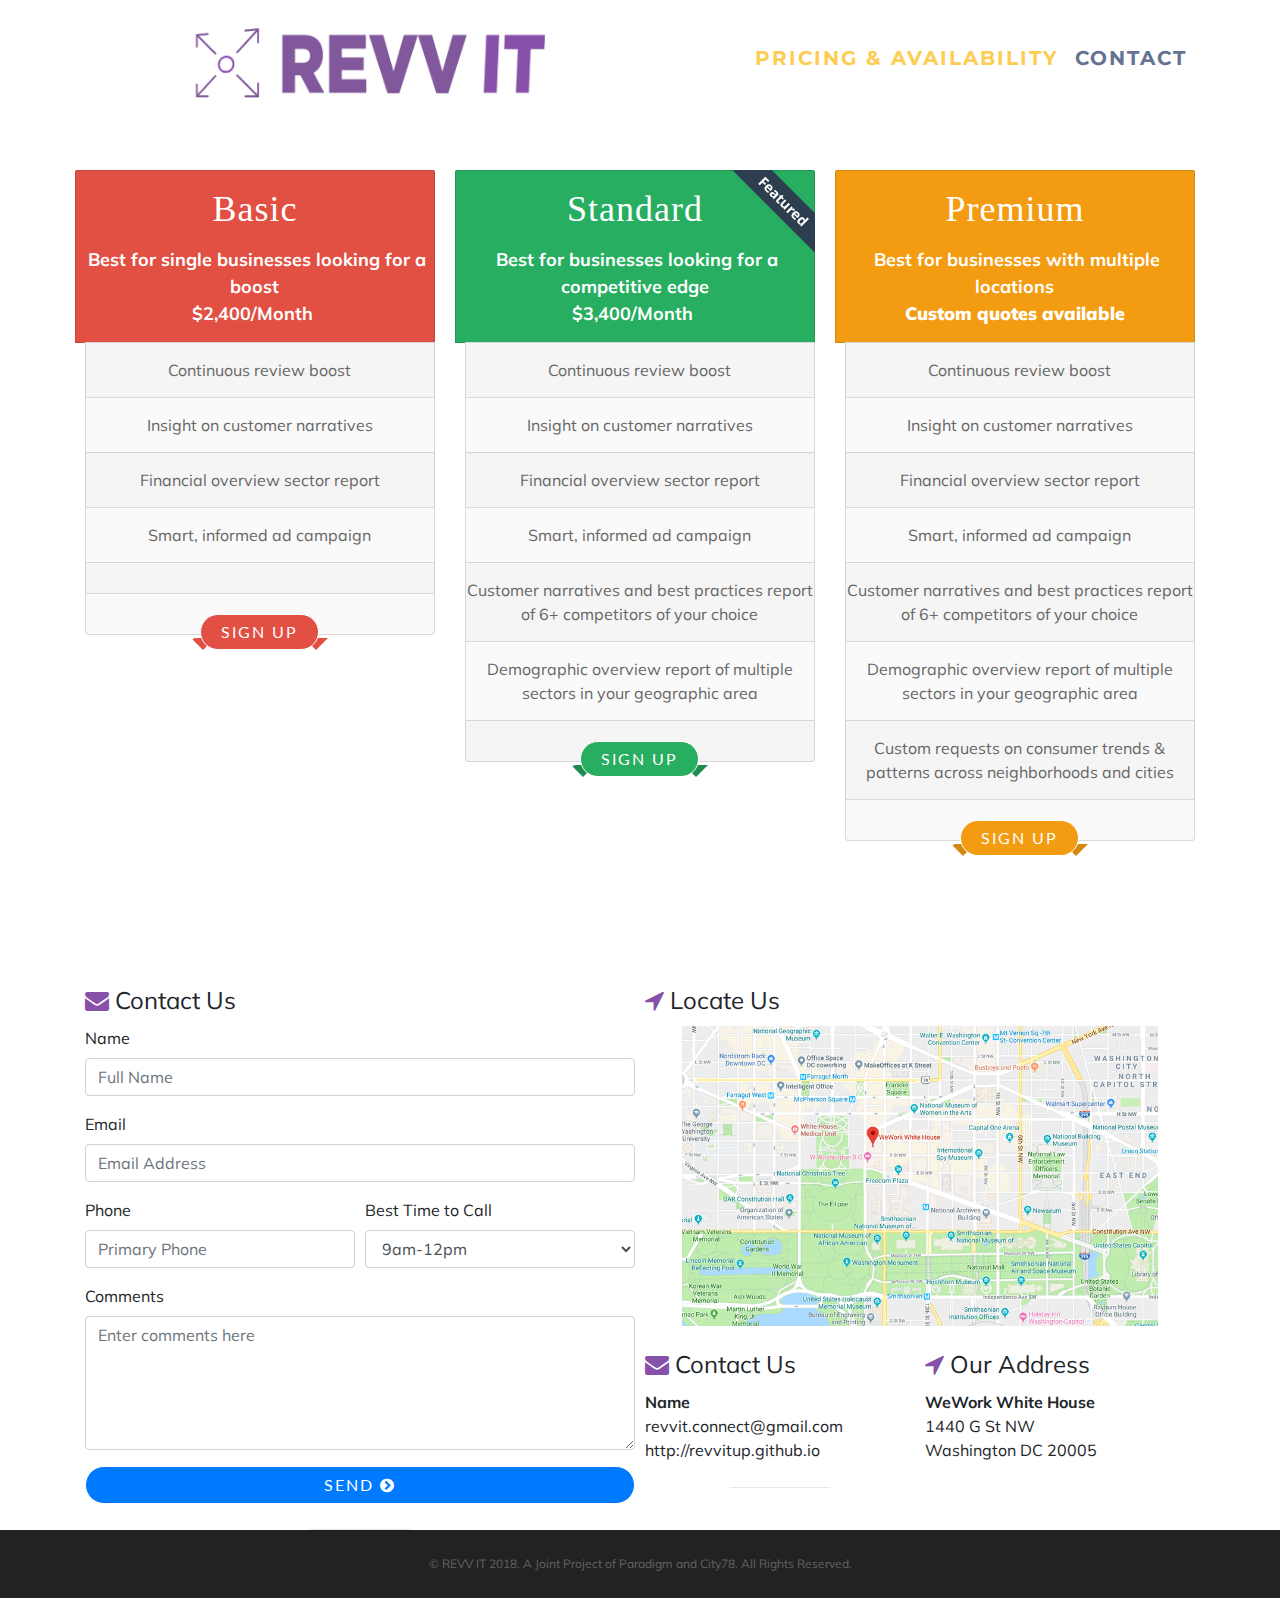
==== pricing.html @ c978f0ca "a" ====
<!DOCTYPE html>
<html>

<head>
    <meta charset="utf-8">
    <meta name="viewport" content="width=device-width, initial-scale=1.0, shrink-to-fit=no">
    <title>Home - EXP</title>
    <link rel="stylesheet" href="assets/bootstrap/css/bootstrap.min.css">
    <link rel="stylesheet" href="https://fonts.googleapis.com/css?family=Lato">
    <link rel="stylesheet" href="https://fonts.googleapis.com/css?family=Catamaran:100,200,300,400,500,600,700,800,900">
    <link rel="stylesheet" href="https://fonts.googleapis.com/css?family=Muli">
    <link rel="stylesheet" href="assets/fonts/font-awesome.min.css">
    <link rel="stylesheet" href="https://fonts.googleapis.com/css?family=Bitter">
    <link rel="stylesheet" href="https://fonts.googleapis.com/css?family=Montserrat">
    <link rel="stylesheet" href="https://fonts.googleapis.com/css?family=Nanum+Gothic">
    <link rel="stylesheet" href="https://fonts.googleapis.com/css?family=Roboto+Slab">
    <link rel="stylesheet" href="https://fonts.googleapis.com/css?family=Slabo+27px">
    <link rel="stylesheet" href="assets/css/Bold-BS4-CSS-Image-Slider.css">
    <link rel="stylesheet" href="assets/css/Contact-FormModal-Contact-Form-with-Google-Map.css">
    <link rel="stylesheet" href="assets/css/dh-row-text-image-right.css">
    <link rel="stylesheet" href="https://cdnjs.cloudflare.com/ajax/libs/aos/2.1.1/aos.css">
    <link rel="stylesheet" href="https://daneden.github.io/animate.css/animate.min.css">
    <link rel="stylesheet" href="assets/css/Pricing-Tables-1.css">
    <link rel="stylesheet" href="assets/css/Pricing-Tables.css">
    <link rel="stylesheet" href="assets/css/untitled.css">
<link rel="icon" href="assets/img/icon.png" />
<meta name="Revvit" content="Competitive Edge Online">
<meta name="keywords" content="revvit, city78, paradigm, review, business">
</head>

<body id="page-top">
    <nav class="navbar navbar-light navbar-expand-lg fixed-top" id="mainNav" style="background-color:#ffffff;">
        <div class="container"><a class="navbar-brand js-scroll-trigger" href="index.html" id="brand_nav_bar" style="font-size: 60px;font-family: 'Nanum Gothic', sans-serif;font-style: normal;font-weight: bold;color: rgb(139,225,118);background-image: url(&quot;assets/img/REVVIT2.png&quot;);height: 100px;background-position: center;background-size: contain;background-repeat: no-repeat;margin: 0px;padding: 0px;"></a>
            <button
                class="navbar-toggler float-right" data-toggle="collapse" data-target="#navbarResponsive" aria-controls="navbarResponsive" aria-expanded="false" aria-label="Toggle navigation"><i class="fa fa-bars"></i></button>
                <div class="collapse navbar-collapse" id="navbarResponsive">
                    <ul class="nav navbar-nav ml-auto">
                        <li class="nav-item" role="presentation"><a class="nav-link js-scroll-trigger" href="#pricing" style="font-size:20px;font-family:Montserrat, sans-serif;font-weight:bold;color:#657392;">PRICING &amp; AVAILABILITY</a></li>
                        <li class="nav-item" role="presentation"><a class="nav-link js-scroll-trigger" href="#contact" style="font-size:20px;font-family:Montserrat, sans-serif;font-weight:bold;color:#657392;">Contact</a></li>
                    </ul>
                </div>
        </div>
    </nav>
    <section id="pricing" class="pricing-table">
        <div class="container">
            <div class="center" style="height: 100px;"></div>
            <div class="pricing-area text-center">
                <div class="row">
                    <div class="col-sm-4 plan price red wow fadeInDown">
                        <ul class="list-group">
                            <li class="list-group-item heading" style="height: 173px;">
                                <h1>Basic</h1><span class="price" style="padding: 5px;">Best for single businesses looking for a boost<br>$2,400/Month </span></li>
                            <li class="list-group-item"><span>Continuous review boost</span></li>
                            <li class="list-group-item"><span>Insight on customer narratives</span></li>
                            <li class="list-group-item"><span>Financial overview sector report</span></li>
                            <li class="list-group-item"><span>Smart, informed ad campaign</span></li>
                            <li class="list-group-item"></li>
                            <li class="list-group-item plan-action"><a href="#contact" class="btn">Sign Up</a></li>
                        </ul>
                    </div>
                    <div class="col-sm-4 plan price green wow fadeInDown"><img src="assets/img/ribon_one.png">
                        <ul class="list-group">
                            <li class="list-group-item heading" style="height: 173px;">
                                <h1>Standard </h1><span class="price" style="padding: 5px;">Best for businesses looking for a competitive edge<br>$3,400/Month </span></li>
                            <li class="list-group-item"><span>Continuous review boost</span></li>
                            <li class="list-group-item"><span>Insight on customer narratives<br></span></li>
                            <li class="list-group-item"><span>Financial overview sector report<br></span></li>
                            <li class="list-group-item"><span>Smart, informed ad campaign<br></span></li>
                            <li class="list-group-item"><span>Customer narratives and best practices report of 6+ competitors of your choice</span></li>
                            <li class="list-group-item"><span>Demographic overview report of multiple sectors in your geographic area</span></li>
                            <li class="list-group-item plan-action"><a href="#contact" class="btn">Sign Up</a></li>
                        </ul>
                    </div>
                    <div class="col-sm-4 plan price yellow wow fadeInDown">
                        <ul class="list-group">
                            <li class="list-group-item heading" style="height: 173px;">
                                <h1>Premium </h1><span class="price" style="padding: 5px;">Best for businesses with multiple locations<br><strong>&nbsp;Custom quotes available</strong><br></span></li>
                            <li class="list-group-item"><span>Continuous review boost</span></li>
                            <li class="list-group-item"><span>Insight on customer narratives<br></span></li>
                            <li class="list-group-item"><span>Financial overview sector report<br></span></li>
                            <li class="list-group-item"><span>Smart, informed ad campaign<br></span></li>
                            <li class="list-group-item"><span>Customer narratives and best practices report of 6+ competitors of your choice<br></span></li>
                            <li class="list-group-item"><span>Demographic overview report of multiple sectors in your geographic area<br></span></li>
                            <li class="list-group-item"><span>Custom requests on consumer trends &amp; patterns across neighborhoods and cities<br></span></li>
                            <li class="list-group-item plan-action"><a href="#contact" class="btn">Sign Up</a></li>
                        </ul>
                    </div>
                </div>
            </div>
        </div>
    </section>
    <div class="container" data-aos="fade" data-aos-duration="100" id="contact">
        <div class="modal fade" role="dialog" tabindex="-1" id="modal1">
            <div class="modal-dialog modal-lg" role="document">
                <div class="modal-content">
                    <div class="modal-header">
                        <h4>Contact Information</h4><button type="button" class="close" data-dismiss="modal" aria-label="Close"><span aria-hidden="true">×</span></button></div>
                    <div class="modal-body">
                        <form action="javascript:void();" method="get" id="contactForm"><input class="form-control" type="hidden" name="Introduction" value="This email was sent from www.revvitup.github.io"><input class="form-control" type="hidden" name="subject" value="Contact Form"><input class="form-control" type="hidden"
                                name="to" value="revvit.connect@gmail.com">
                            <div class="form-row">
                                <div class="col-md-6">
                                    <div id="modal-successfail"></div>
                                </div>
                            </div>
                            <div class="form-row">
                                <div class="col-md-6" id="modal-message">
                                    <fieldset>
                                        <legend><i class="fa fa-envelope"></i> Contact Us</legend>
                                    </fieldset>
                                    <div class="form-group has-feedback"><label for="modal_from_name">Name</label><input class="form-control" type="text" name="from_name" required="" placeholder="Full Name" id="modal_from_name" tabindex="-1"></div>
                                    <div class="form-group has-feedback"><label for="modal_from_email">Email</label><input class="form-control" type="email" name="from_email" required="" placeholder="Email Address" id="modal_from_email"></div>
                                    <div class="form-row">
                                        <div class="col-sm-6">
                                            <div class="form-group has-feedback"><label for="modal_from_phone">Phone</label><input class="form-control" type="text" name="from_phone" placeholder="Primary Phone" id="modal_from_phone"></div>
                                        </div>
                                        <div class="col-sm-6">
                                            <div class="form-group"><label for="modal_calltime">Best Time to Call</label><select class="form-control" name="Call Time" id="modal_calltime"><optgroup label="This is a group"><option value="12" selected="">This is item 1</option><option value="13">This is item 2</option><option value="14">This is item 3</option></optgroup></select></div>
                                        </div>
                                    </div>
                                    <div class="form-group"><label for="modal_comments">Comments</label><textarea class="form-control" rows="5" name="Comments" placeholder="Enter comments here" id="modal_comments"></textarea></div>
                                    <div class="form-group"><button class="btn btn-primary btn-block" type="submit">Send <i class="fa fa-chevron-circle-right"></i></button></div>
                                    <hr>
                                </div>
                                <div class="col-md-6">
                                    <fieldset>
                                        <legend> <i class="fa fa-location-arrow"></i> Locate Us</legend>
                                    </fieldset>
                                    <div class="form-row">
                                        <div class="col-md-12">
                                            <div class="static-map"><a href="https://www.google.com/maps/place/2+15th+St+NW+Washington+DC+20024" target="_blank"><img class="img-fluid" src="http://maps.googleapis.com/maps/api/staticmap?autoscale=2&amp;size=600x210&amp;maptype=roadmap&amp;format=png&amp;visual_refresh=true&amp;markers=size:mid%7Ccolor:0xff0000%7Clabel:%7C582+1801+W+International+Speedway+Blvd+Daytona+Beach+FL+32114&amp;zoom=12" alt="Google Map of Washington Monument"></a></div>
                                        </div>
                                        <div class="col-sm-6">
                                            <fieldset>
                                                <legend><i class="fa fa-envelope"></i> Contact Us</legend>
                                            </fieldset>
                                            <div><span><strong>Name</strong></span></div>
                                            <div><span>email@address.com</span></div>
                                            <div><span>www.awebsite.com</span></div>
                                            <hr>
                                        </div>
                                        <div class="col-sm-6">
                                            <fieldset>
                                                <legend><i class="fa fa-location-arrow"></i> Our Address</legend>
                                            </fieldset>
                                            <div><span><strong>Office Name</strong></span></div>
                                            <div><span>55 Icannot Dr.</span></div>
                                            <div><span>Daytona Beach, FL 81500</span></div>
                                            <div><abbr data-toggle="tooltip" data-placement="top" title="Office Phone: 555-867-5309">O:</abbr> 555-867-5309</div>
                                        </div>
                                    </div>
                                </div>
                            </div>
                        </form>
                    </div>
                </div>
            </div>
        </div>
        <form action="javascript:void();" method="get" id="contactForm"><input class="form-control" type="hidden" name="Introduction" value="This email was sent from www.mywebsite.com"><input class="form-control" type="hidden" name="subject" value="My Contact Form"><input class="form-control" type="hidden" name="to"
                value="email@mywebsite.com">
            <div class="form-row">
                <div class="col-md-6">
                    <div id="successfail"></div>
                </div>
            </div>
            <div class="form-row">
                <div class="col-md-6" id="message">
                    <fieldset>
                        <legend><i class="fa fa-envelope" style="color: rgb(135,81,169);"></i> Contact Us</legend>
                    </fieldset>
                    <div class="form-group has-feedback"><label for="from_name">Name</label><input class="form-control" type="text" name="from_name" required="" placeholder="Full Name" id="from_name" tabindex="-1"></div>
                    <div class="form-group has-feedback"><label for="from_email">Email</label><input class="form-control" type="email" name="from_email" required="" placeholder="Email Address" id="from_email"></div>
                    <div class="form-row">
                        <div class="col-sm-6">
                            <div class="form-group has-feedback"><label for="from_phone">Phone</label><input class="form-control" type="text" name="from_phone" placeholder="Primary Phone" id="from_phone"></div>
                        </div>
                        <div class="col-sm-6">
                            <div class="form-group"><label for="calltime">Best Time to Call</label><select class="form-control" name="Call Time" id="calltime"><optgroup label="Best Time to Call"><option value="12" selected="">9am-12pm</option><option value="13">12pm-3pm</option><option value="14">3pm-5pm</option></optgroup></select></div>
                        </div>
                    </div>
                    <div class="form-group"><label for="comments">Comments</label><textarea class="form-control" rows="5" name="Comments" placeholder="Enter comments here" id="comments"></textarea></div>
                    <div class="form-group"><button class="btn btn-primary btn-block" type="submit">Send <i class="fa fa-chevron-circle-right"></i></button></div>
                    <hr>
                </div>
                <div class="col-md-6">
                    <fieldset>
                        <legend> <i class="fa fa-location-arrow" style="color: rgb(135,81,169);"></i> Locate Us</legend>
                    </fieldset>
                    <div class="form-row">
                        <div class="col-md-12">
                            <div class="static-map" style="background-image: url(&quot;assets/img/location.png&quot;);min-height: 300px;background-position: center;background-size: contain;background-repeat: no-repeat;"></div>
                        </div>
                        <div class="col-sm-6">
                            <fieldset>
                                <legend><i class="fa fa-envelope" style="color: rgb(135,81,169);"></i> Contact Us</legend>
                            </fieldset>
                            <div><span><strong>Name</strong></span></div>
                            <div><span>revvit.connect@gmail.com</span></div>
                            <div><span>http://revvitup.github.io</span></div>
                            <hr>
                        </div>
                        <div class="col-sm-6">
                            <fieldset>
                                <legend><i class="fa fa-location-arrow" style="color: rgb(135,81,169);"></i> Our Address</legend>
                            </fieldset>
                            <div><span><strong>WeWork White House</strong></span></div>
                            <div><span>1440 G St NW</span></div>
                            <div><span>Washington DC 20005</span></div>
                            <div></div>
                        </div>
                    </div>
                </div>
            </div>
        </form>
    </div>
    <footer>
        <div class="container">
            <p>©&nbsp;REVV IT 2018. A Joint Project of Paradigm and City78. All Rights Reserved.</p>
        </div>
    </footer>
    <script src="assets/js/jquery.min.js"></script>
    <script src="assets/bootstrap/js/bootstrap.min.js"></script>
    <script src="assets/js/bs-animation.js"></script>
    <script src="assets/js/Contact-FormModal-Contact-Form-with-Google-Map.js"></script>
    <script src="https://cdnjs.cloudflare.com/ajax/libs/aos/2.1.1/aos.js"></script>
    <script src="https://cdnjs.cloudflare.com/ajax/libs/jquery-easing/1.4.1/jquery.easing.min.js"></script>
    <script src="assets/js/new-age.js"></script>
    <script src="assets/js/Pricing-Tables-1.js"></script>
    <script src="assets/js/Pricing-Tables.js"></script>
</body>

</html>
---- assets/css/Bold-BS4-CSS-Image-Slider.css ----
* {
  margin: 0;
  padding: 0;
}

.accordian {
  width: 805px;
  height: 320px;
  overflow: hidden;
  margin: 100px auto;
  box-shadow: 0 0 10px 1px rgba(0, 0, 0, 0.35);
  -webkit-box-shadow: 0 0 10px 1px rgba(0, 0, 0, 0.35);
  -moz-box-shadow: 0 0 10px 1px rgba(0, 0, 0, 0.35);
}

.accordian ul {
  width: 1200px;
}

.accordian li {
  position: relative;
  display: block;
  width: 160px;
  float: left;
  border-left: 1px solid #888;
  box-shadow: 0 0 25px 10px rgba(0, 0, 0, 0.5);
  -webkit-box-shadow: 0 0 25px 10px rgba(0, 0, 0, 0.5);
  -moz-box-shadow: 0 0 25px 10px rgba(0, 0, 0, 0.5);
  transition: all 0.5s;
  -webkit-transition: all 0.5s;
  -moz-transition: all 0.5s;
}

.accordian ul:hover li {
  width: 40px;
}

.accordian ul li:hover {
  width: 640px;
}

.accordian li img {
  display: block;
}

.image_title {
  background: rgba(0, 0, 0, 0.4);
  position: absolute;
  left: 0;
  bottom: 0;
  width: 640px;
  height: 60px;
}
---- assets/css/Contact-FormModal-Contact-Form-with-Google-Map.css ----
.static-map {
  margin-bottom: 20px;
}

@media (max-width: 768px) and (min-width: 767px) {
  #contactForm .static-map img {
    width: 100%;
  }
}
---- assets/css/dh-row-text-image-right.css ----
.clearmargin {
  margin: 0px;
}

.clearpadding {
  padding: 15px;
}

.row-image-txt {
  background-color: rgb(42,42,42);
}

.row-image-txt h1 {
  color: white;
}

.row-image-txt p {
  color: white;
}
---- assets/css/Pricing-Tables-1.css ----
.pricing-table {
  padding: 70px 0;
}

.center {
  padding-bottom: 55px;
  text-align: center;
}

.center h2 {
  font-size: 36px;
  margin-bottom: 20px;
  margin-top: 0px;
}

h1, h2, h3, h4, h5, h6 {
  color: #4e4e4e;
  font-family: "Open Sans";
  font-weight: 600;
}

.lead {
  font-size: 16px;
  font-weight: 400;
  line-height: 24px;
}

.plan {
  margin-bottom: 70px;
  position: relative;
}

.pricing-area ul {
  background: #fafafa;
  margin: 0;
  padding: 0;
}

.pricing-area li {
  background: #fafafa;
}

.pricing-area .heading {
  margin-left: -10px;
  border-radius: 2px 2px 0 0;
  padding: 17px 0;
}

.pricing-area ul li {
  font-size: 16px;
  font-weight: 400;
  list-style: outside none none;
  padding: 15px 0;
  color: #666666;
}

.pricing-area h1, .pricing-area .price {
  font-weight: 300;
  margin-bottom: 15px;
  margin-top: 0;
  font-size: 36px;
  color: #ffffff;
}

.pricing-area h3 {
  color: #ffffff;
}

.pricing-area .price {
  font-size: 18px;
  font-weight: 700;
}

.pricing-area ul li:nth-child(2n) {
  background: #f5f5f5 none repeat scroll 0 0;
}

.plan-action {
  height: 42px;
}

.pricing-area .plan-action .btn::before {
  border-color: #e24f43 transparent transparent;
  border-radius: 5px 0 0;
  border-style: solid;
  border-width: 12px;
  bottom: -13px;
  content: "";
  height: 0;
  left: -10px;
  position: absolute;
  width: 0;
  z-index: -1;
}

.pricing-area .plan-action .btn::after {
  border-color: #e24f43 transparent transparent;
  border-radius: 5px 0 0;
  border-style: solid;
  border-width: 12px;
  bottom: -13px;
  content: "";
  height: 0;
  position: absolute;
  right: -10px;
  width: 0;
  z-index: -1;
}

.pricing-area .price.red .heading, .pricing-area .price.red .plan-action .btn {
  background: #e24f43 none repeat scroll 0 0;
  color: #ffffff;
}

.pricing-area .price.green .heading, .pricing-area .price.green .plan-action .btn {
  background: #27ae60 none repeat scroll 0 0;
  color: #ffffff;
}

.pricing-area .green .plan-action .btn::before, .pricing-area .green .plan-action .btn::after {
  border-color: #1f8c4d transparent transparent;
}

.pricing-area .yellow .plan-action .btn::before, .pricing-area .yellow .plan-action .btn::after {
  border-color: #d4880f transparent transparent;
}

.pricing-area .price.yellow .heading, .pricing-area .price.yellow .plan-action .btn {
  background: #f39c12 none repeat scroll 0 0;
  color: #ffffff;
}

.pricing-area .default .plan-action .btn::before, .pricing-area .default .plan-action .btn::after {
  border-color: #5c5c5c transparent transparent;
}

.pricing-area .price.default .heading, .pricing-area .price.default .plan-action .btn {
  background: #5c5c5c none repeat scroll 0 0;
  color: #ffffff;
}

.pricing-area .plan {
  margin-bottom: 70px;
  position: relative;
}

.pricing-area .plan-action .btn {
  color: #ffffff;
  margin-top: 5px;
  padding: 5px 20px;
  position: relative;
}

.pricing-area img {
  position: absolute;
  right: 15px;
  top: 0;
  z-index: 1;
}
---- assets/css/Pricing-Tables.css ----
a {
  color: #6d8de1;
}

#footer a:active, a:hover {
  color: #fcf8f8;
  text-decoration: none;
  font-weight: bold;
}

.center {
  padding-bottom: 55px;
  text-align: center;
}

h1, h2, h3, h4, h5, h6 {
  color: #4e4e4e;
  font-family: "Open Sans";
  font-weight: 600;
}

.lead {
  font-size: 16px;
  font-weight: 400;
  line-height: 24px;
}

p {
  margin: 0 0 10px;
}

.pricing-table {
  padding: 70px 0;
}

.center {
  padding-bottom: 55px;
  text-align: center;
}

.center h2 {
  font-size: 36px;
  margin-bottom: 20px;
  margin-top: 0px;
}

h1, h2, h3, h4, h5, h6 {
  color: #4e4e4e;
  font-family: "Open Sans";
  font-weight: 600;
}

.lead {
  font-size: 16px;
  font-weight: 400;
  line-height: 24px;
}

.plan {
  margin-bottom: 70px;
  position: relative;
}

.pricing-area ul {
  background: #fafafa;
  margin: 0;
  padding: 0;
}

.pricing-area li {
  background: #fafafa;
}

.pricing-area .heading {
  margin-left: -10px;
  border-radius: 2px 2px 0 0;
  padding: 17px 0;
}

.pricing-area ul li {
  font-size: 16px;
  font-weight: 400;
  list-style: outside none none;
  padding: 15px 0;
  color: #666666;
}

.pricing-area h1, .pricing-area .price {
  font-weight: 300;
  margin-bottom: 15px;
  margin-top: 0;
  font-size: 36px;
  color: #ffffff;
}

.pricing-area .price {
  font-size: 18px;
  font-weight: 700;
}

.pricing-area ul li:nth-child(2n) {
  background: #f5f5f5 none repeat scroll 0 0;
}

.plan-action {
  height: 42px;
}

.pricing-area .price.red .heading, .pricing-area .price.red .plan-action .btn {
  background: #e24f43 none repeat scroll 0 0;
  color: #ffffff;
}

.pricing-area .price.green .heading, .pricing-area .price.green .plan-action .btn {
  background: #27ae60 none repeat scroll 0 0;
  color: #ffffff;
}

.pricing-area .price.yellow .heading, .pricing-area .price.yellow .plan-action .btn {
  background: #f39c12 none repeat scroll 0 0;
  color: #ffffff;
}

.pricing-area .price.default .heading, .pricing-area .price.default .plan-action .btn {
  background: #5c5c5c none repeat scroll 0 0;
  color: #ffffff;
}

.pricing-area .plan {
  margin-bottom: 70px;
  position: relative;
}

.pricing-area .plan-action .btn {
  color: #ffffff;
  margin-top: 5px;
  padding: 5px 20px;
  position: relative;
}

.pricing-area img {
  position: absolute;
  right: 15px;
  top: 0;
  z-index: 1;
}
---- assets/css/untitled.css ----
@media (max-width: 768px) {
  #mainNav .navbar-brand {
  }
}

@media (min-width: 768px) {
  #mainNav .navbar-brand {
    min-width: 50%;
  }
}

@media (max-width: 768px) {
  #mainNav .navbar-brand {
    min-width: 80%;
  }
}

@media (min-width: 768px) {
  header.masthead .header-content h1 {
    font-size: 200%;
  }
}

@media (min-width: 415px) and (max-width:768px) {
  header.masthead .header-content h1 {
    font-size: 200%;
  }
}

@media (min-width: 992px) {
  #lead_image {
    height: 100vh;
  }
}

@media (min-width: 768px) {
  #lead_image {
    height: 100vh;
  }
}

@media (max-width: 992px) {
  .btn.btn-outline-warning.btn-xl.js-scroll-trigger {
    visibility: hidden;
    height: 0px;
    max-width: 0px;
    max-height: 0px;
  }
}

@media (min-width: 320px) and (max-width:415px) {
  header.masthead .header-content h1 {
    font-size: 17px;
  }
}

@media (min-width: 300px) and (max-width:768px) {
  #lead_image {
    height: 150px;
  }
}

@media (max-width: 992px) {
  #left_bus {
    background-image: url(../../assets/img/small4_width.png);
    height: 400px;
    width: 100%;
    background-size: cover;
  }
}

@media (min-width: 992px) {
  #left_bus {
    background-image: url(../../assets/img/small_bus.png);
    width: 100%;
    background-size: cover;
    height: 350px;
  }
}

@media (min-width: 992px) {
  #right_bus {
    background-image: url(../../assets/img/large4.png);
    width: 100%;
    background-size: cover;
    height: 350px;
  }
}

@media (max-width: 992px) {
  #right_bus {
    background-image: url(../../assets/img/large4_width.png);
    width: 100%;
    background-size: cover;
    height: 400px;
  }
}
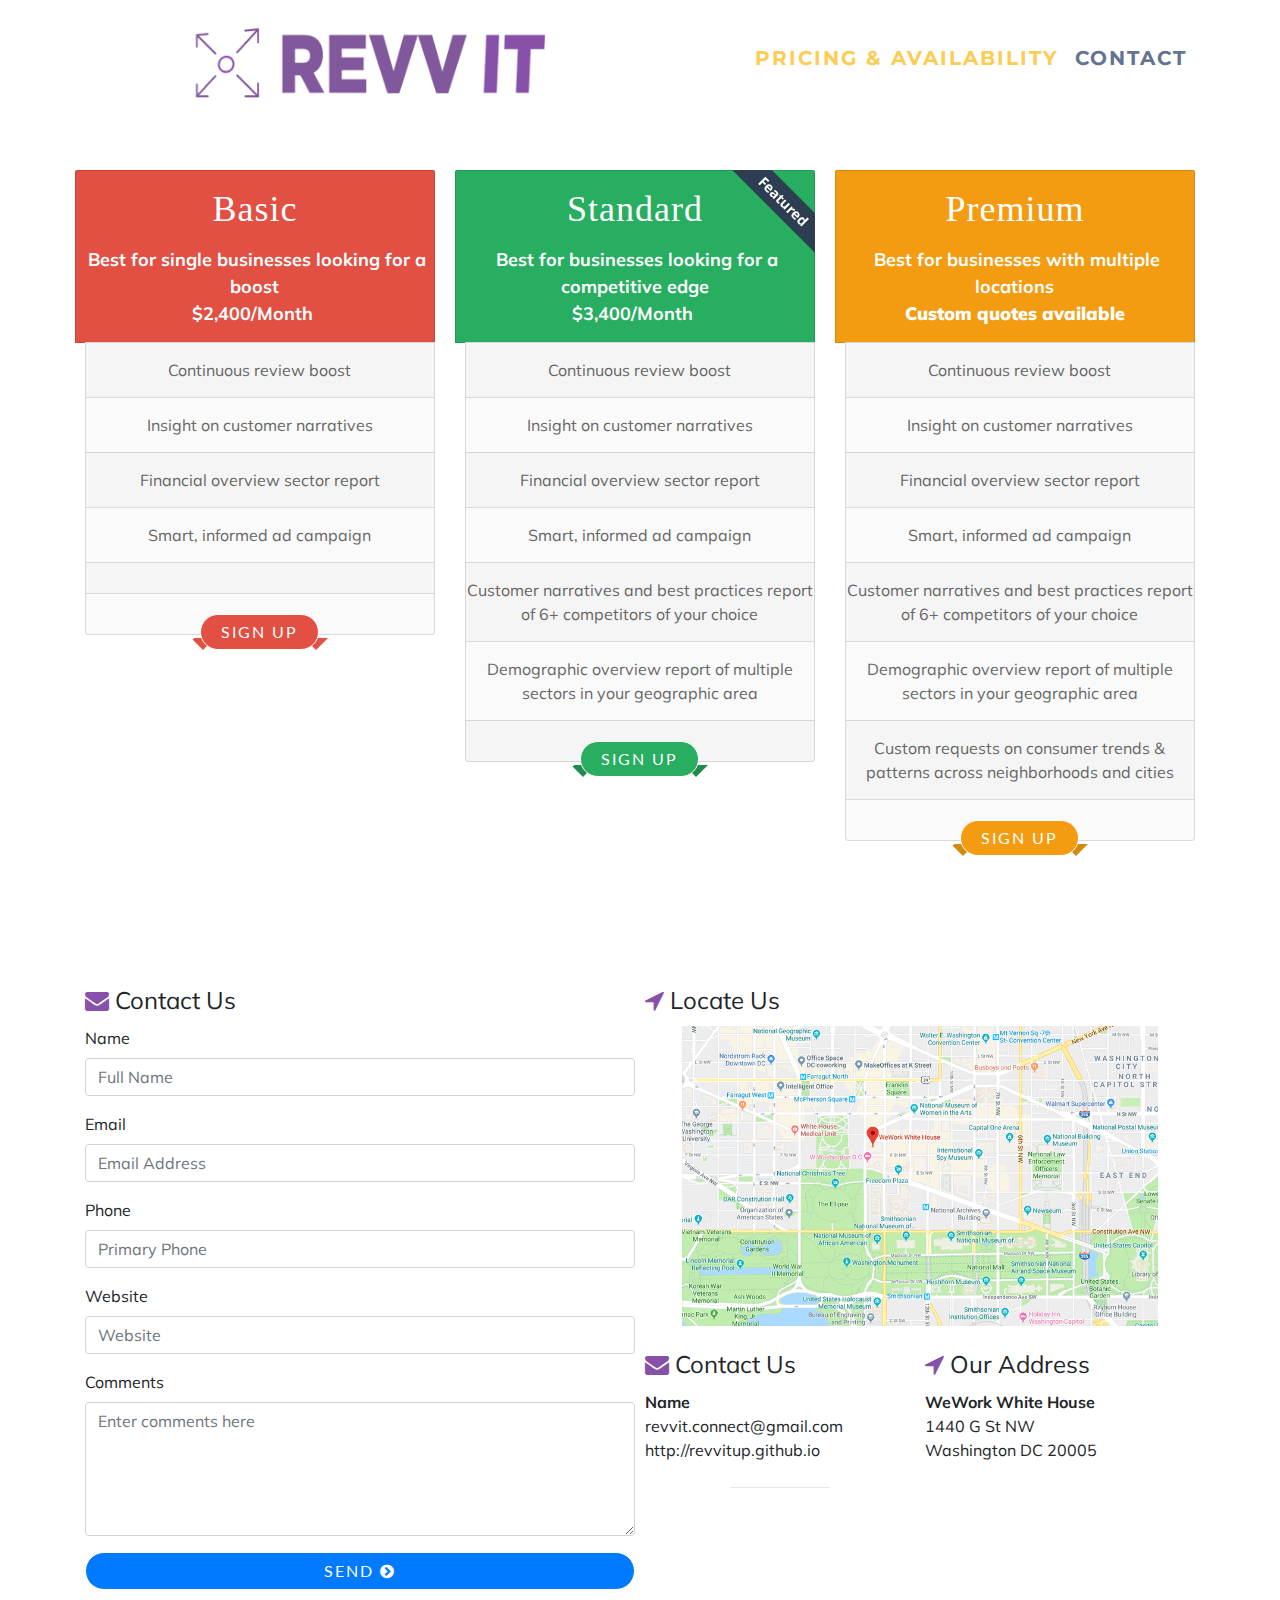
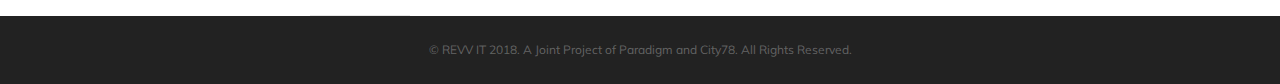
==== commit 340d3474: "a" ====
--- a/pricing.html
+++ b/pricing.html
@@ -156,7 +156,7 @@
                 </div>
             </div>
         </div>
-        <form action="javascript:void();" method="get" id="contactForm"><input class="form-control" type="hidden" name="Introduction" value="This email was sent from www.mywebsite.com"><input class="form-control" type="hidden" name="subject" value="My Contact Form"><input class="form-control" type="hidden" name="to"
+        <form action="https://formspree.io/revvit.connect@gmail.com" method="POST" id="contactForm"><input class="form-control" type="hidden" name="Introduction" value="This email was sent from www.mywebsite.com"><input class="form-control" type="hidden" name="subject" value="My Contact Form"><input class="form-control" type="hidden" name="to"
                 value="email@mywebsite.com">
             <div class="form-row">
                 <div class="col-md-6">
@@ -170,14 +170,12 @@
                     </fieldset>
                     <div class="form-group has-feedback"><label for="from_name">Name</label><input class="form-control" type="text" name="from_name" required="" placeholder="Full Name" id="from_name" tabindex="-1"></div>
                     <div class="form-group has-feedback"><label for="from_email">Email</label><input class="form-control" type="email" name="from_email" required="" placeholder="Email Address" id="from_email"></div>
-                    <div class="form-row">
-                        <div class="col-sm-6">
+
                             <div class="form-group has-feedback"><label for="from_phone">Phone</label><input class="form-control" type="text" name="from_phone" placeholder="Primary Phone" id="from_phone"></div>
-                        </div>
-                        <div class="col-sm-6">
-                            <div class="form-group"><label for="calltime">Best Time to Call</label><select class="form-control" name="Call Time" id="calltime"><optgroup label="Best Time to Call"><option value="12" selected="">9am-12pm</option><option value="13">12pm-3pm</option><option value="14">3pm-5pm</option></optgroup></select></div>
-                        </div>
-                    </div>
+
+                            <div class="form-group has-feedback"><label for="from_phone">Website</label><input class="form-control" type="text" name="from_website" placeholder="Website" id="from_website"></div>
+
+
                     <div class="form-group"><label for="comments">Comments</label><textarea class="form-control" rows="5" name="Comments" placeholder="Enter comments here" id="comments"></textarea></div>
                     <div class="form-group"><button class="btn btn-primary btn-block" type="submit">Send <i class="fa fa-chevron-circle-right"></i></button></div>
                     <hr>
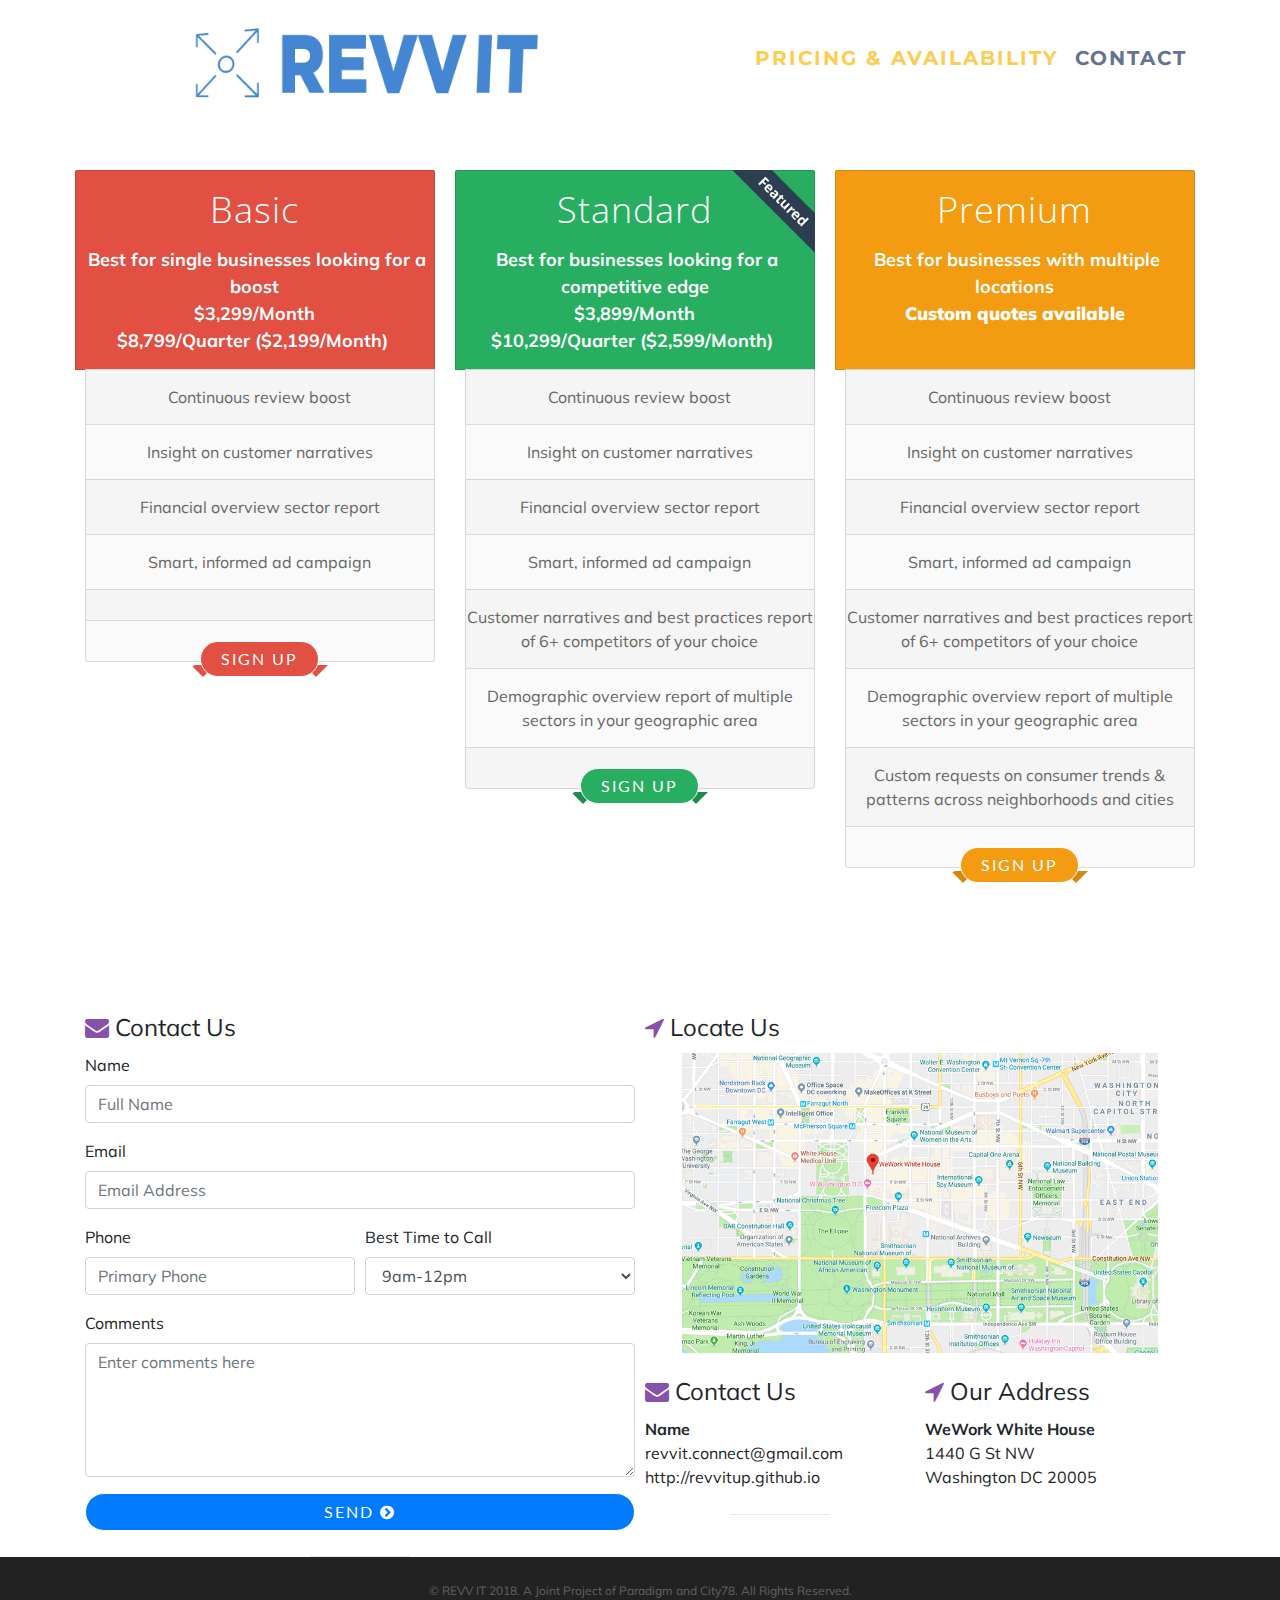
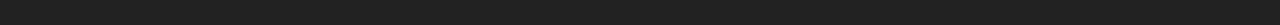
==== commit b91045f8: "a" ====
--- a/pricing.html
+++ b/pricing.html
@@ -11,8 +11,10 @@
     <link rel="stylesheet" href="https://fonts.googleapis.com/css?family=Muli">
     <link rel="stylesheet" href="assets/fonts/font-awesome.min.css">
     <link rel="stylesheet" href="https://fonts.googleapis.com/css?family=Bitter">
+    <link rel="stylesheet" href="https://fonts.googleapis.com/css?family=Lato">
     <link rel="stylesheet" href="https://fonts.googleapis.com/css?family=Montserrat">
     <link rel="stylesheet" href="https://fonts.googleapis.com/css?family=Nanum+Gothic">
+    <link rel="stylesheet" href="https://fonts.googleapis.com/css?family=Open+Sans">
     <link rel="stylesheet" href="https://fonts.googleapis.com/css?family=Roboto+Slab">
     <link rel="stylesheet" href="https://fonts.googleapis.com/css?family=Slabo+27px">
     <link rel="stylesheet" href="assets/css/Bold-BS4-CSS-Image-Slider.css">
@@ -30,7 +32,7 @@
 
 <body id="page-top">
     <nav class="navbar navbar-light navbar-expand-lg fixed-top" id="mainNav" style="background-color:#ffffff;">
-        <div class="container"><a class="navbar-brand js-scroll-trigger" href="index.html" id="brand_nav_bar" style="font-size: 60px;font-family: 'Nanum Gothic', sans-serif;font-style: normal;font-weight: bold;color: rgb(139,225,118);background-image: url(&quot;assets/img/REVVIT2.png&quot;);height: 100px;background-position: center;background-size: contain;background-repeat: no-repeat;margin: 0px;padding: 0px;"></a>
+        <div class="container"><a class="navbar-brand js-scroll-trigger" href="index.html" id="brand_nav_bar" style="font-size: 60px;font-family: 'Nanum Gothic', sans-serif;font-style: normal;font-weight: bold;color: rgb(139,225,118);background-image: url(&quot;assets/img/REVVIT.png&quot;);height: 100px;background-position: center;background-size: contain;background-repeat: no-repeat;margin: 0px;padding: 0px;"></a>
             <button
                 class="navbar-toggler float-right" data-toggle="collapse" data-target="#navbarResponsive" aria-controls="navbarResponsive" aria-expanded="false" aria-label="Toggle navigation"><i class="fa fa-bars"></i></button>
                 <div class="collapse navbar-collapse" id="navbarResponsive">
@@ -48,8 +50,8 @@
                 <div class="row">
                     <div class="col-sm-4 plan price red wow fadeInDown">
                         <ul class="list-group">
-                            <li class="list-group-item heading" style="height: 173px;">
-                                <h1>Basic</h1><span class="price" style="padding: 5px;">Best for single businesses looking for a boost<br>$2,400/Month </span></li>
+                            <li class="list-group-item heading" style="height: 200px;">
+                                <h1>Basic</h1><span class="price" style="padding: 5px;">Best for single businesses looking for a boost<br>$3,299/Month<br>$8,799/Quarter ($2,199/Month)</span></li>
                             <li class="list-group-item"><span>Continuous review boost</span></li>
                             <li class="list-group-item"><span>Insight on customer narratives</span></li>
                             <li class="list-group-item"><span>Financial overview sector report</span></li>
@@ -60,8 +62,8 @@
                     </div>
                     <div class="col-sm-4 plan price green wow fadeInDown"><img src="assets/img/ribon_one.png">
                         <ul class="list-group">
-                            <li class="list-group-item heading" style="height: 173px;">
-                                <h1>Standard </h1><span class="price" style="padding: 5px;">Best for businesses looking for a competitive edge<br>$3,400/Month </span></li>
+                            <li class="list-group-item heading" style="height: 200px;">
+                                <h1>Standard </h1><span class="price" style="padding: 5px;">Best for businesses looking for a competitive edge<br>$3,899/Month<br>$10,299/Quarter ($2,599/Month)<br></span></li>
                             <li class="list-group-item"><span>Continuous review boost</span></li>
                             <li class="list-group-item"><span>Insight on customer narratives<br></span></li>
                             <li class="list-group-item"><span>Financial overview sector report<br></span></li>
@@ -73,7 +75,7 @@
                     </div>
                     <div class="col-sm-4 plan price yellow wow fadeInDown">
                         <ul class="list-group">
-                            <li class="list-group-item heading" style="height: 173px;">
+                            <li class="list-group-item heading" style="height: 200px;">
                                 <h1>Premium </h1><span class="price" style="padding: 5px;">Best for businesses with multiple locations<br><strong>&nbsp;Custom quotes available</strong><br></span></li>
                             <li class="list-group-item"><span>Continuous review boost</span></li>
                             <li class="list-group-item"><span>Insight on customer narratives<br></span></li>
@@ -156,7 +158,7 @@
                 </div>
             </div>
         </div>
-        <form action="https://formspree.io/revvit.connect@gmail.com" method="POST" id="contactForm"><input class="form-control" type="hidden" name="Introduction" value="This email was sent from www.mywebsite.com"><input class="form-control" type="hidden" name="subject" value="My Contact Form"><input class="form-control" type="hidden" name="to"
+        <form action="javascript:void();" method="get" id="contactForm"><input class="form-control" type="hidden" name="Introduction" value="This email was sent from www.mywebsite.com"><input class="form-control" type="hidden" name="subject" value="My Contact Form"><input class="form-control" type="hidden" name="to"
                 value="email@mywebsite.com">
             <div class="form-row">
                 <div class="col-md-6">
@@ -170,12 +172,14 @@
                     </fieldset>
                     <div class="form-group has-feedback"><label for="from_name">Name</label><input class="form-control" type="text" name="from_name" required="" placeholder="Full Name" id="from_name" tabindex="-1"></div>
                     <div class="form-group has-feedback"><label for="from_email">Email</label><input class="form-control" type="email" name="from_email" required="" placeholder="Email Address" id="from_email"></div>
-
+                    <div class="form-row">
+                        <div class="col-sm-6">
                             <div class="form-group has-feedback"><label for="from_phone">Phone</label><input class="form-control" type="text" name="from_phone" placeholder="Primary Phone" id="from_phone"></div>
-
-                            <div class="form-group has-feedback"><label for="from_phone">Website</label><input class="form-control" type="text" name="from_website" placeholder="Website" id="from_website"></div>
-
-
+                        </div>
+                        <div class="col-sm-6">
+                            <div class="form-group"><label for="calltime">Best Time to Call</label><select class="form-control" name="Call Time" id="calltime"><optgroup label="Best Time to Call"><option value="12" selected="">9am-12pm</option><option value="13">12pm-3pm</option><option value="14">3pm-5pm</option></optgroup></select></div>
+                        </div>
+                    </div>
                     <div class="form-group"><label for="comments">Comments</label><textarea class="form-control" rows="5" name="Comments" placeholder="Enter comments here" id="comments"></textarea></div>
                     <div class="form-group"><button class="btn btn-primary btn-block" type="submit">Send <i class="fa fa-chevron-circle-right"></i></button></div>
                     <hr>
--- a/assets/css/Bold-BS4-CSS-Image-Slider.css
+++ b/assets/css/Bold-BS4-CSS-Image-Slider.css
@@ -52,3 +52,15 @@
   height: 60px;
 }
 
+@media (max-width: 1200px) {
+  #tabbed {
+    margin: 0px 0px;
+  }
+}
+
+@media (min-width: 1200px) {
+  #tabbed {
+    margin: 0px 100px;
+  }
+}
+
--- a/assets/css/untitled.css
+++ b/assets/css/untitled.css
@@ -50,13 +50,13 @@
 
 @media (min-width: 320px) and (max-width:415px) {
   header.masthead .header-content h1 {
-    font-size: 17px;
+    font-size: 22px;
   }
 }
 
 @media (min-width: 300px) and (max-width:768px) {
   #lead_image {
-    height: 150px;
+    height: 240px;
   }
 }
 
@@ -73,7 +73,7 @@
   #left_bus {
     background-image: url(../../assets/img/small_bus.png);
     width: 100%;
-    background-size: cover;
+    background-size: contain;
     height: 350px;
   }
 }
@@ -82,7 +82,7 @@
   #right_bus {
     background-image: url(../../assets/img/large4.png);
     width: 100%;
-    background-size: cover;
+    background-size: contain;
     height: 350px;
   }
 }
